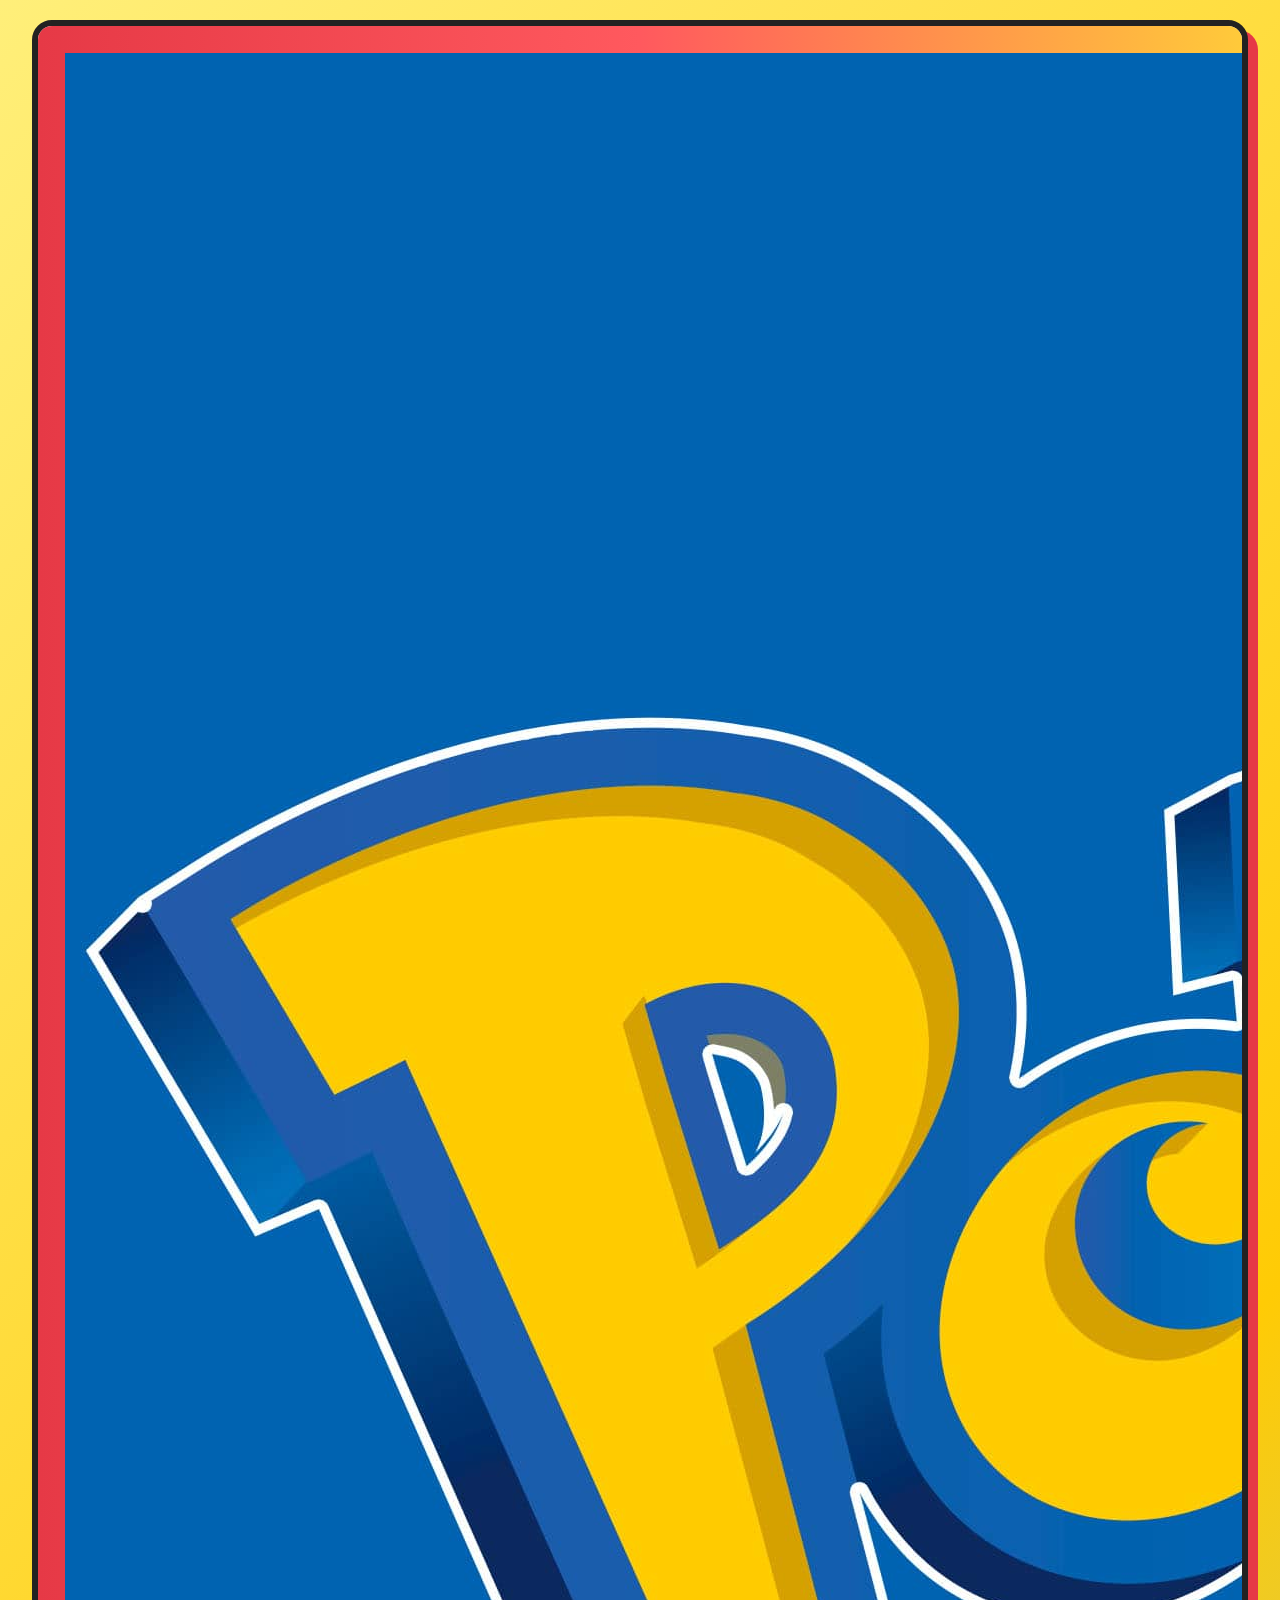
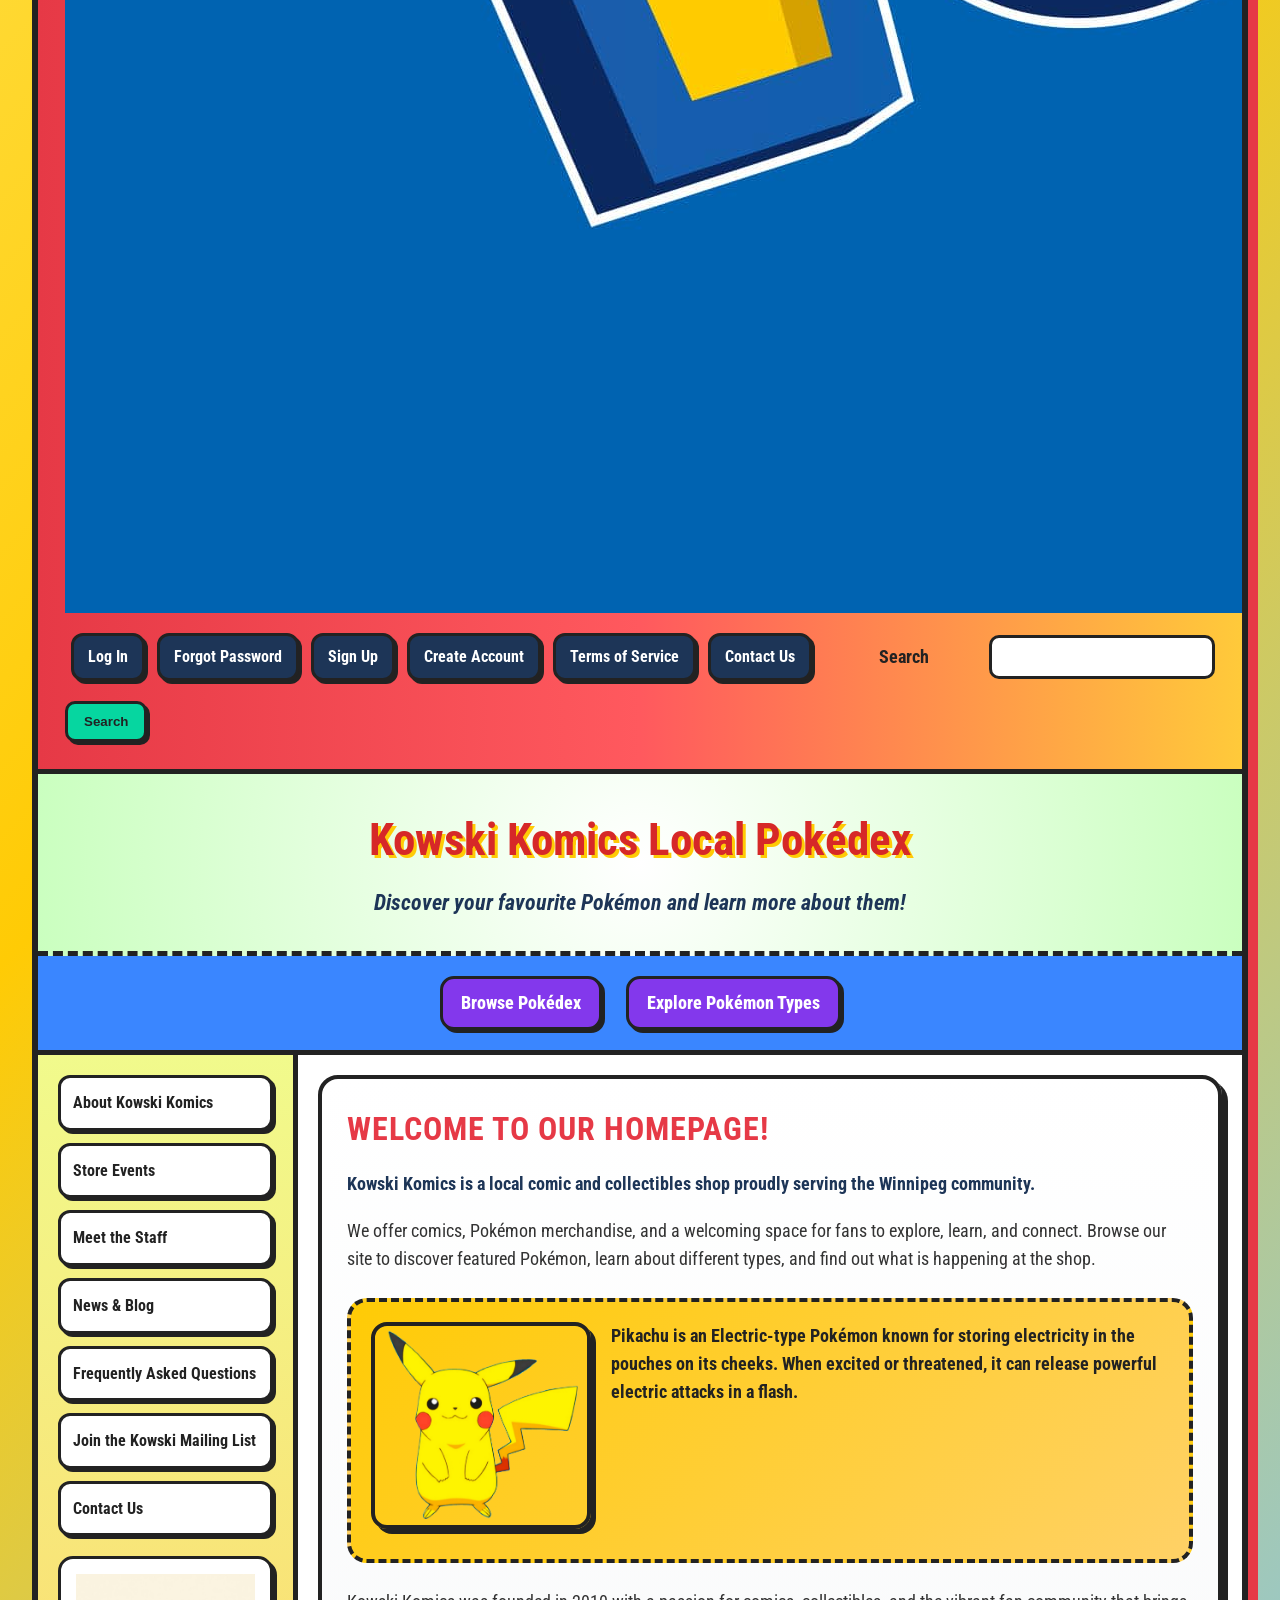
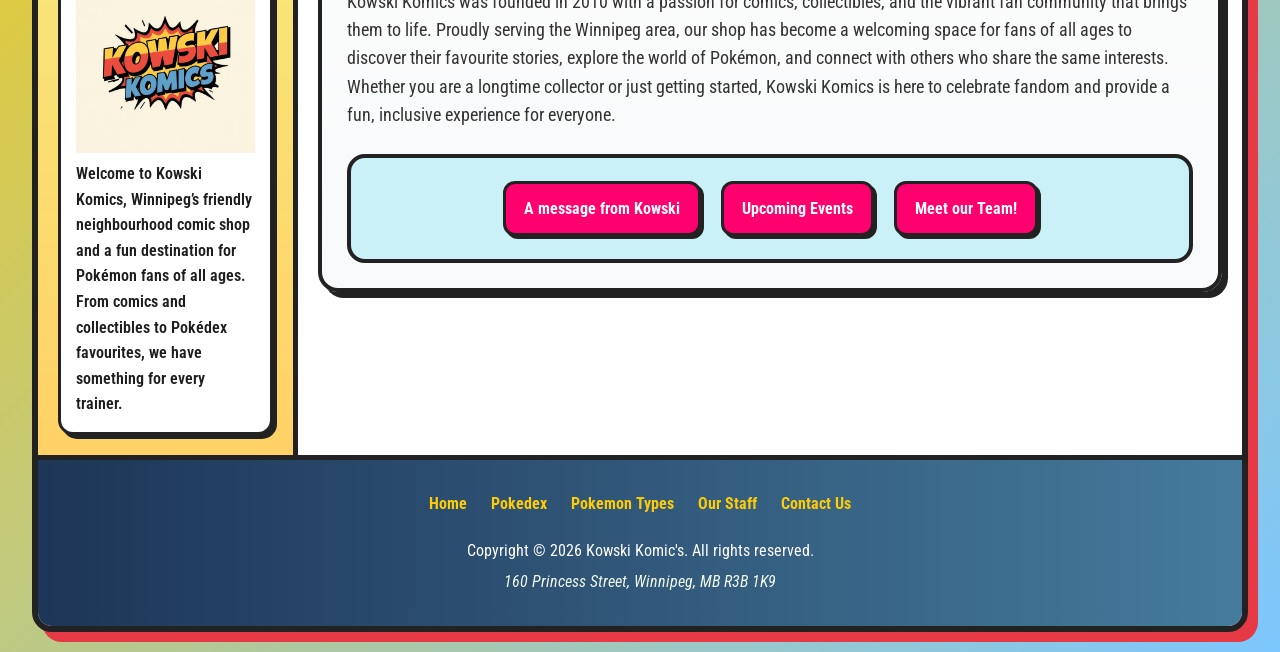
==== pokedex.html @ dafde454 "Edited index with better descriptive information. Minor adjustments on CSS, kept same layout. Create" ====
<!DOCTYPE html>
<html lang="en">
<head>
    <meta charset="UTF-8">
    <meta http-equiv="X-UA-Compatible" content="IE=edge">
    <meta name="viewport" content="width=device-width, initial-scale=1.0">
    <link rel="preconnect" href="https://fonts.googleapis.com">
    <link rel="preconnect" href="https://fonts.gstatic.com" crossorigin>
    <link href="https://fonts.googleapis.com/css2?family=Roboto+Condensed:ital,wght@0,100..900;1,100..900&display=swap" rel="stylesheet">
    <link rel="stylesheet" href="styles.css">
    <title>Kowski Komics Pokédex</title>
</head>
	<body>
		<main>
			<header>
				<img class="pokemonlogo" src="images/pokemonlogo.jpg" alt="Pokémon Logo">
			
				<nav aria-label="User Navigation">
					<ul>
						<li><a href="#">Log In</a></li>
						<li><a href="#">Forgot Password</a></li>
						<li><a href="#">Sign Up</a></li>
						<li><a href="#">Create Account</a></li>
						<li><a href="#">Terms of Service</a></li>
						<li><a href="#">Contact Us</a></li>
					</ul>
				</nav>

				<label for="search">Search</label>
				<input id="search" type="text">
				<button type="submit">Search</button>
			</header>

			<div id="mainheading">
				<h1>Kowski Komics Local Pokédex</h1>
				<h2><i>Discover your favourite Pokémon and learn more about them!</i></h2>
			</div>

			<div id="navrow">
				<nav aria-label="Main Navigation">
					<ul>
						<li><a href="#">Browse Pokédex</a></li>
						<li><a href="#">Explore Pokémon Types</a></li>
					</ul>
				</nav>
			</div>

			<aside>
				<nav aria-label="Sidebar Navigation">
					<ul>
						<li><a href="#">About Kowski Komics</a></li>
						<li><a href="#">Store Events</a></li>
						<li><a href="#">Meet the Staff</a></li>
						<li><a href="#">News & Blog</a></li>
						<li><a href="#">Frequently Asked Questions</a></li>
						<li><a href="#">Join the Kowski Mailing List</a></li>
						<li><a href="#">Contact Us</a></li>
					</ul>
				</nav>
				<p><img class="Kowskilogo" src="images/kowskilogo.jpg" alt="Kowski Logo">Welcome to Kowski Komics, Winnipeg’s 
					friendly neighbourhood comic shop and a fun destination for Pokémon fans of all ages. From comics and 
					collectibles to Pokédex favourites, we have something for every trainer.</p>
			</aside>
			
		<section>
			<article id="content">
  				<h3>Welcome to our homepage!</h3>
  				<p class="p1">Kowski Komics is a local comic and collectibles shop proudly serving the Winnipeg community.</p>
      			<p class="middle-paragraph">We offer comics, Pokémon merchandise, and a welcoming space for fans to explore, 
					learn, and connect. Browse our site to discover featured Pokémon, learn about different types, and find out 
					what is happening at the shop.</p>
      			
				<div id="imagecontent">
    				<img class="pikachu" src="images/pikachu.png" alt="Pikachu">
    				<p>Pikachu is an Electric-type Pokémon known for storing electricity in the pouches on its cheeks.
						When excited or threatened, it can release powerful electric attacks in a flash.</p>
    			</div>
				
				<p class="middle-paragraph">Kowski Komics was founded in 2010 with a passion for comics, collectibles, 
					and the vibrant fan community that brings them to life. Proudly serving the Winnipeg area, 
					our shop has become a welcoming space for fans of all ages to discover their favourite stories, 
					explore the world of Pokémon, and connect with others who share the same interests. 
					Whether you are a longtime collector or just getting started, Kowski Komics is here to celebrate 
					fandom and provide a fun, inclusive experience for everyone.</p>

    			<div id="middlelinks">
					<nav aria-label="Middle Navigation">
        				<ul>
          					<li><a href="#">A message from Kowski</a></li>
          					<li><a href="#">Upcoming Events</a></li>
          					<li><a href="#">Meet our Team!</a></li>
        				</ul>
      				</nav>
				</div>
			</article>

		</section>

			<footer>
				<nav aria-label="Footer Navigation">
					<ul>
						<li><a href="#">Home</a></li>
						<li><a href="#">Pokedex</a></li>
						<li><a href="#">Pokemon Types</a></li>
						<li><a href="#">Our Staff</a></li>
						<li><a href="#">Contact Us</a></li>
					</ul>
				</nav>
				<p>Copyright &copy; 2026 Kowski Komic's. All rights reserved.</p>
				<p class="p2">160 Princess Street, Winnipeg, MB R3B 1K9</p>
			</footer>
		</main>
	</body>
</html>
---- styles.css ----
* {
    margin: 0;
    padding: 0;
    box-sizing: border-box;
}

body {
    font-family: "Roboto Condensed", sans-serif;
    background: linear-gradient(135deg, #ffef7a, #ffcb05, #7cc7ff);
    color: #1d1d1d;
    line-height: 1.6;
    min-height: 100vh;
}

main {
    width: 95%;
    max-width: 1400px;
    margin: 20px auto;
    background-color: #fffdf5;
    border: 6px solid #222;
    border-radius: 20px;
    overflow: hidden;
    box-shadow: 10px 10px 0 #e63946;

    display: flex;
    flex-wrap: wrap;
}

header,
#mainheading,
#navrow,
footer {
    width: 100%;
}

header {
    display: flex;
    flex-wrap: wrap;
    align-items: center;
    justify-content: space-between;
    background: linear-gradient(90deg, #e63946, #ff595e, #ffca3a);
    padding: 20px;
    border-bottom: 5px solid #222;
    position: relative;
}

header > * {
    margin: 7px;
}

.Kowskilogo {
    width: 180px;
    max-width: 100%;
    transition: transform 0.4s ease;
}

.Kowskilogo:hover {
    transform: rotate(-5deg) scale(1.05);
}

header nav ul {
    list-style: none;
    font-size: 0;
}

header nav ul li {
    display: inline-block;
    margin: 6px;
    font-size: 1rem;
}

header nav a {
    display: inline-block;
    text-decoration: none;
    color: white;
    font-weight: 700;
    background-color: #1d3557;
    padding: 8px 14px;
    border: 3px solid #222;
    border-radius: 12px;
    box-shadow: 3px 3px 0 #222;
    transition: all 0.25s ease;
}

header nav a:hover {
    background-color: #457b9d;
    transform: translateY(-3px);
}

header label {
    font-weight: 700;
    font-size: 1.1rem;
    color: #222;
}

header input {
    padding: 10px;
    border: 3px solid #222;
    border-radius: 10px;
    min-width: 180px;
    font-size: 1rem;
    transition: all 0.25s ease;
}

header button {
    padding: 10px 16px;
    border: 3px solid #222;
    border-radius: 10px;
    background-color: #06d6a0;
    color: #222;
    font-weight: 700;
    cursor: pointer;
    box-shadow: 3px 3px 0 #222;
    transition: all 0.25s ease;
}

header button:hover {
    background-color: #00b894;
    transform: scale(1.05);
}

#mainheading {
    text-align: center;
    padding: 30px 20px;
    background: radial-gradient(circle, #ffffff, #caffbf);
    border-bottom: 5px dashed #222;
}

#mainheading h1 {
    font-size: 2.8rem;
    color: #d62828;
    text-shadow: 3px 3px 0 #ffcb05;
    margin-bottom: 10px;
    animation: bounceTitle 2.5s infinite;
}

#mainheading h2 {
    font-size: 1.4rem;
    color: #1d3557;
}

#navrow {
    background-color: #3a86ff;
    border-bottom: 5px solid #222;
    padding: 12px 0;
}

#navrow ul {
    list-style: none;
    text-align: center;
}

#navrow ul li {
    display: inline-block;
    margin: 8px 10px;
}

#navrow a {
    display: inline-block;
    text-decoration: none;
    color: white;
    font-weight: 800;
    font-size: 1.1rem;
    padding: 10px 18px;
    background-color: #8338ec;
    border: 3px solid #222;
    border-radius: 14px;
    box-shadow: 3px 3px 0 #222;
    transition: all 0.25s ease;
}

#navrow a:hover {
    background-color: #ff006e;
    transform: translateY(-4px) scale(1.05);
}

aside,
section {
    padding: 20px;
}

aside {
    width: 260px;
    background: linear-gradient(180deg, #f1fa8c, #ffd166);
    border-right: 5px solid #222;
}

section {
    width: calc(100% - 260px);
    background-color: #fff;
}

footer {
    text-align: center;
    background: linear-gradient(90deg, #1d3557, #457b9d);
    color: white;
    padding: 25px 15px;
    border-top: 5px solid #222;
}

aside nav ul {
    list-style: none;
    margin-bottom: 20px;
}

aside nav ul li {
    margin-bottom: 12px;
}

aside nav a {
    display: block;
    text-decoration: none;
    color: #222;
    font-weight: 700;
    background-color: #ffffff;
    padding: 12px;
    border: 3px solid #222;
    border-radius: 12px;
    box-shadow: 3px 3px 0 #222;
    transition: all 0.25s ease;
}

aside nav a:hover {
    background-color: #ffcb05;
    transform: translateX(6px);
}

aside p {
    margin-top: 20px;
    background-color: white;
    border: 3px solid #222;
    border-radius: 15px;
    padding: 15px;
    font-weight: 600;
    box-shadow: 4px 4px 0 #222;
}

#content {
    background: linear-gradient(180deg, #ffffff, #f8f9fa);
    border: 4px solid #222;
    border-radius: 20px;
    padding: 25px;
    box-shadow: 6px 6px 0 #222;
}

#content h3 {
    font-size: 2rem;
    color: #e63946;
    margin-bottom: 15px;
    text-transform: uppercase;
    letter-spacing: 1px;
}

.p1,
.middle-paragraph,
#imagecontent p {
    font-size: 1.1rem;
    margin-bottom: 18px;
}

.p1 {
    color: #1d3557;
    font-weight: 700;
}

.middle-paragraph {
    color: #333;
}

#imagecontent {
    padding: 20px;
    margin: 25px 0;
    background: linear-gradient(135deg, #ffcb05, #ffd166);
    border: 4px dashed #222;
    border-radius: 20px;
    animation: pulseBox 3s infinite;
    overflow: hidden;
}

.pikachu {
    width: 220px;
    max-width: 100%;
    border: 4px solid #222;
    border-radius: 16px;
    box-shadow: 5px 5px 0 #222;
    transition: transform 0.3s ease;
    float: left;
    margin-right: 20px;
    margin-bottom: 10px;
}

.pikachu:hover {
    transform: scale(1.07) rotate(2deg);
}

#imagecontent p {
    font-size: 1.1rem;
    font-weight: 700;
    color: #222;
}

#middlelinks {
    margin-top: 25px;
    padding: 15px;
    background-color: #caf0f8;
    border: 4px solid #222;
    border-radius: 18px;
}

#middlelinks ul {
    list-style: none;
    text-align: center;
}

#middlelinks ul li {
    display: inline-block;
    margin: 8px;
}

#middlelinks a {
    display: inline-block;
    text-decoration: none;
    color: white;
    background-color: #ff006e;
    padding: 12px 18px;
    border: 3px solid #222;
    border-radius: 12px;
    font-weight: 700;
    box-shadow: 3px 3px 0 #222;
    transition: all 0.25s ease;
}

#middlelinks a:hover {
    background-color: #8338ec;
    transform: translateY(-4px);
}

footer ul {
    list-style: none;
    margin-bottom: 15px;
}

footer ul li {
    display: inline-block;
    margin: 6px 10px;
}

footer a {
    text-decoration: none;
    color: #ffcb05;
    font-weight: 700;
    transition: color 0.2s ease;
}

footer a:hover {
    color: #ffffff;
}

footer p {
    margin: 6px 0;
    font-size: 1rem;
}

.p2 {
    font-style: italic;
    color: #f1faee;
}

@keyframes bounceTitle {
    0%, 100% {
        transform: translateY(0);
    }
    50% {
        transform: translateY(-6px);
    }
}

@keyframes pulseBox {
    0%, 100% {
        transform: scale(1);
        box-shadow: 0 0 0 rgba(0, 0, 0, 0);
    }
    50% {
        transform: scale(1.01);
        box-shadow: 0 0 18px rgba(255, 203, 5, 0.8);
    }
}

a {
    position: relative;
}

a::after {
    content: "";
    position: absolute;
    left: 50%;
    bottom: -3px;
    width: 0;
    height: 3px;
    background-color: #ffcb05;
    transition: all 0.3s ease;
    transform: translateX(-50%);
}

a:hover::after {
    width: 70%;
}

@media (max-width: 900px) {
    aside,
    section {
        width: 100%;
    }

    aside {
        border-right: none;
        border-bottom: 5px solid #222;
    }

    header {
        justify-content: center;
        text-align: center;
    }

    .pikachu {
        float: none;
        display: block;
        margin: 0 auto 15px auto;
    }

    #imagecontent {
        text-align: center;
    }

    #mainheading h1 {
        font-size: 2.2rem;
    }
}

@media (max-width: 600px) {
    header nav ul li,
    #navrow ul li,
    #middlelinks ul li,
    footer ul li {
        display: block;
        margin: 10px 0;
    }

    header input {
        width: 100%;
        max-width: 250px;
    }

    #mainheading h1 {
        font-size: 1.8rem;
    }

    #mainheading h2 {
        font-size: 1.1rem;
    }
}
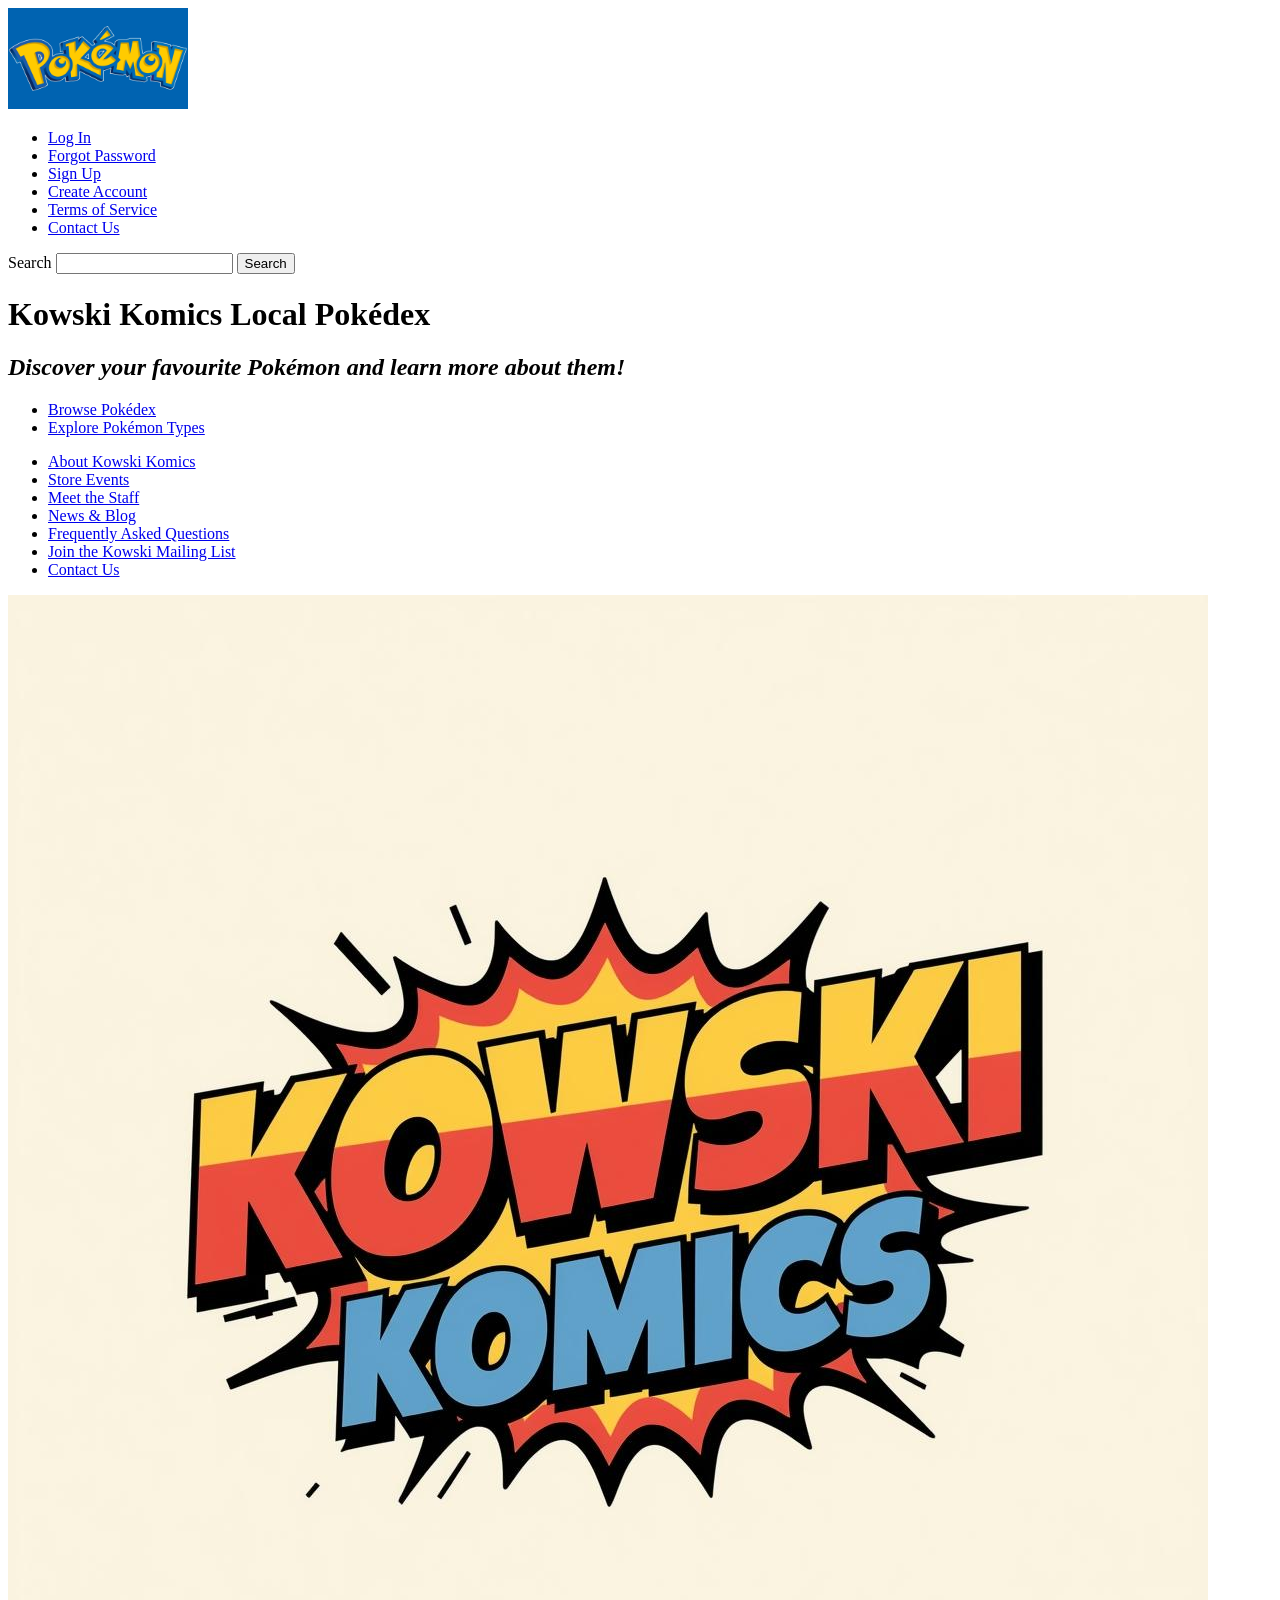
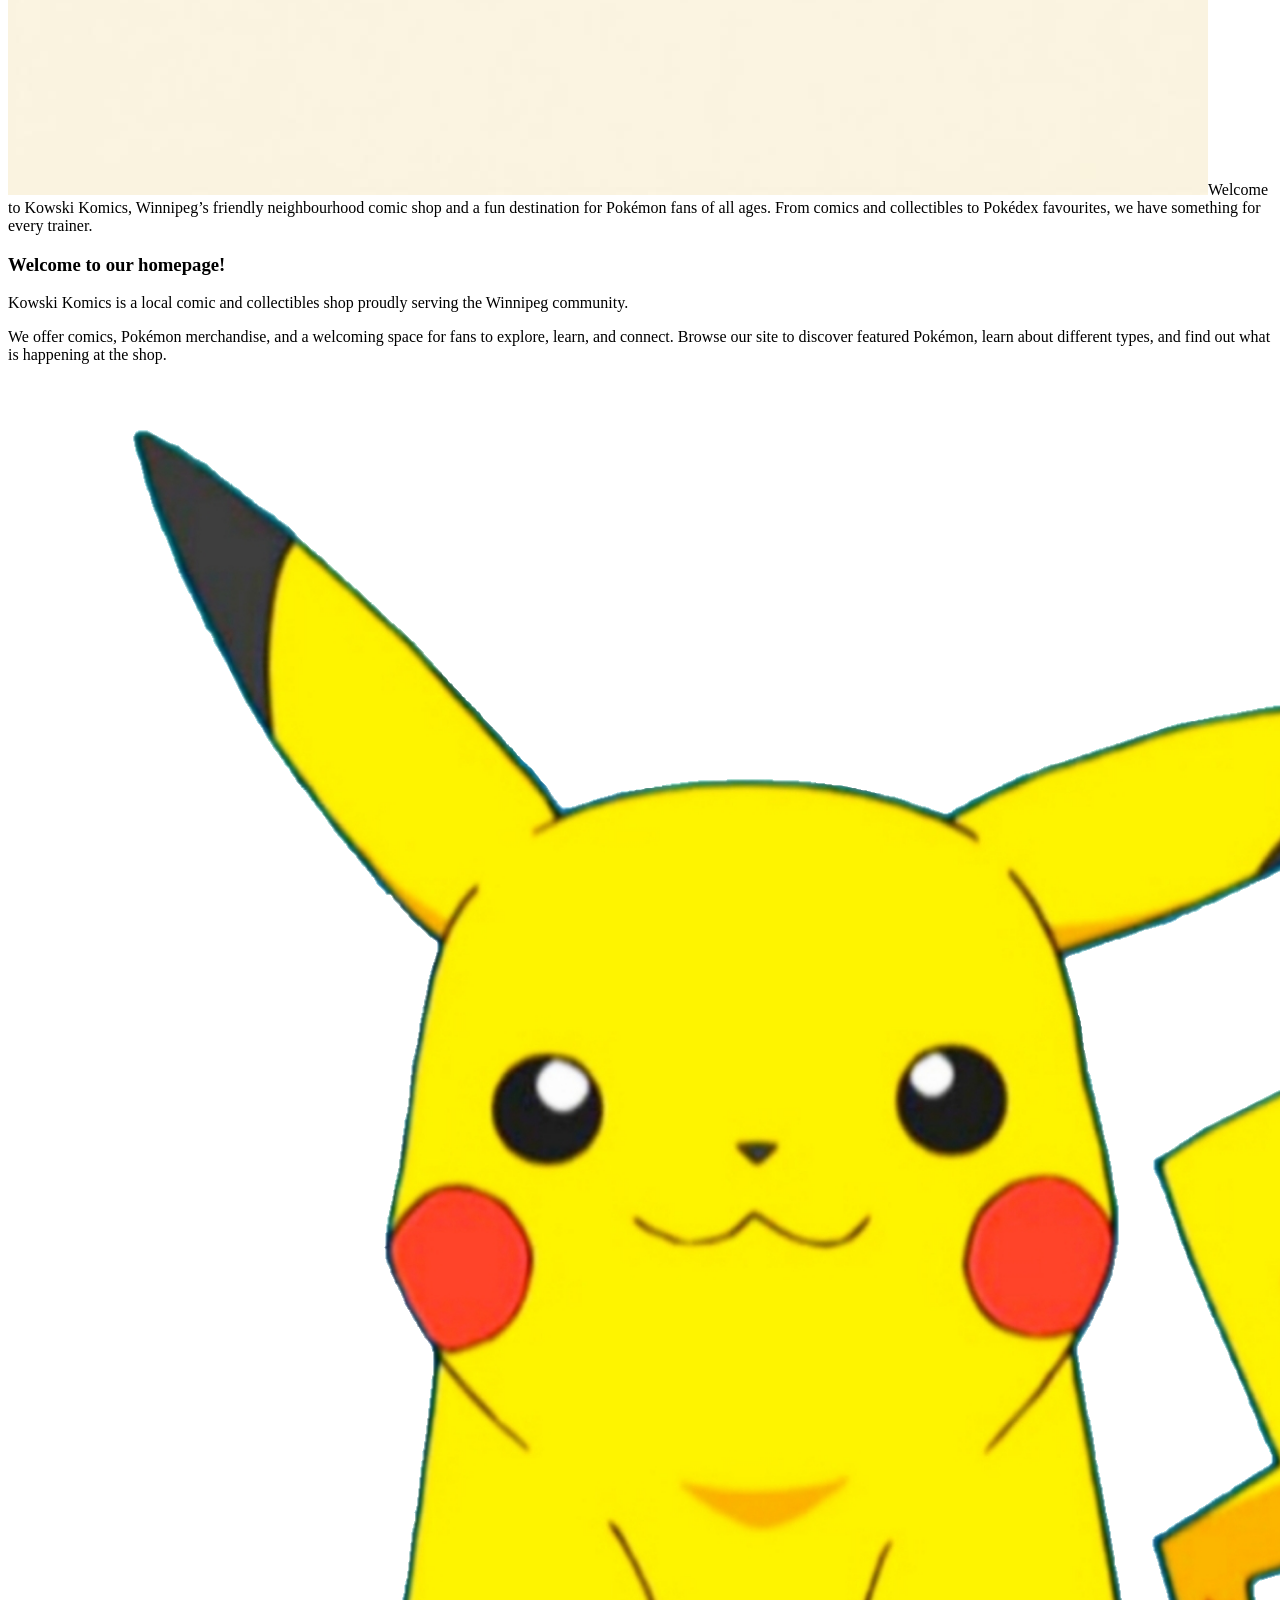
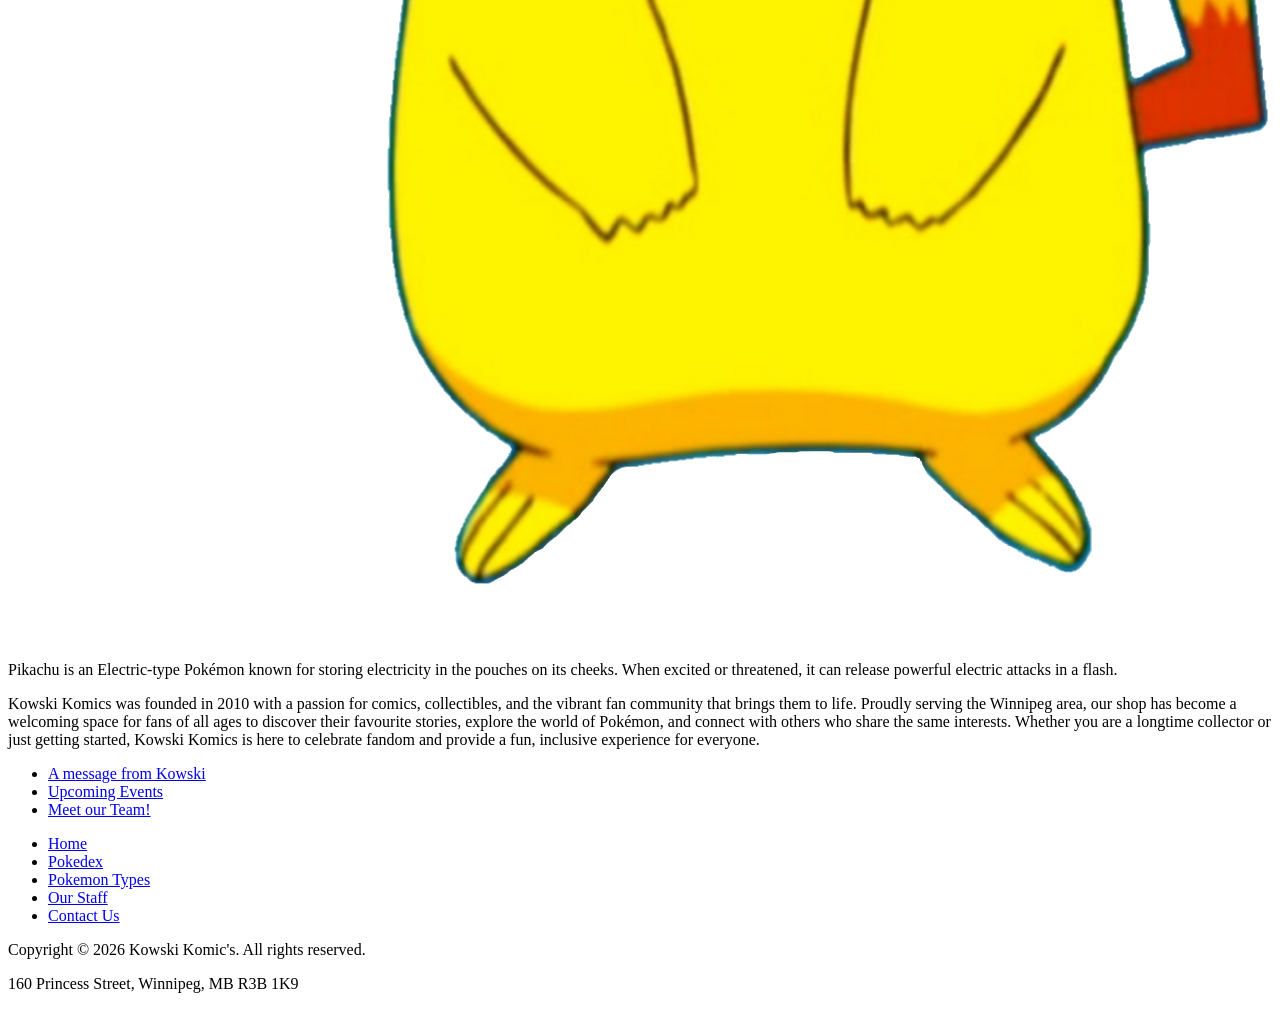
==== commit 6cbb0152: "Created second css file for pokemon theme" ====
--- a/pokedex.html
+++ b/pokedex.html
@@ -7,7 +7,7 @@
     <link rel="preconnect" href="https://fonts.googleapis.com">
     <link rel="preconnect" href="https://fonts.gstatic.com" crossorigin>
     <link href="https://fonts.googleapis.com/css2?family=Roboto+Condensed:ital,wght@0,100..900;1,100..900&display=swap" rel="stylesheet">
-    <link rel="stylesheet" href="styles.css">
+    <link rel="stylesheet" href="pokemon.css">
     <title>Kowski Komics Pokédex</title>
 </head>
 	<body>
--- a/pokemon.css
+++ b/pokemon.css
@@ -0,0 +1,11 @@
+/* styles.css - Main stylesheet for Pokémon */
+
+.pokemonlogo {
+    width: 180px;
+    max-width: 100%;
+    transition: transform 0.4s ease;
+}
+
+.pokemonlogo:hover {
+    transform: rotate(-5deg) scale(1.05);
+}
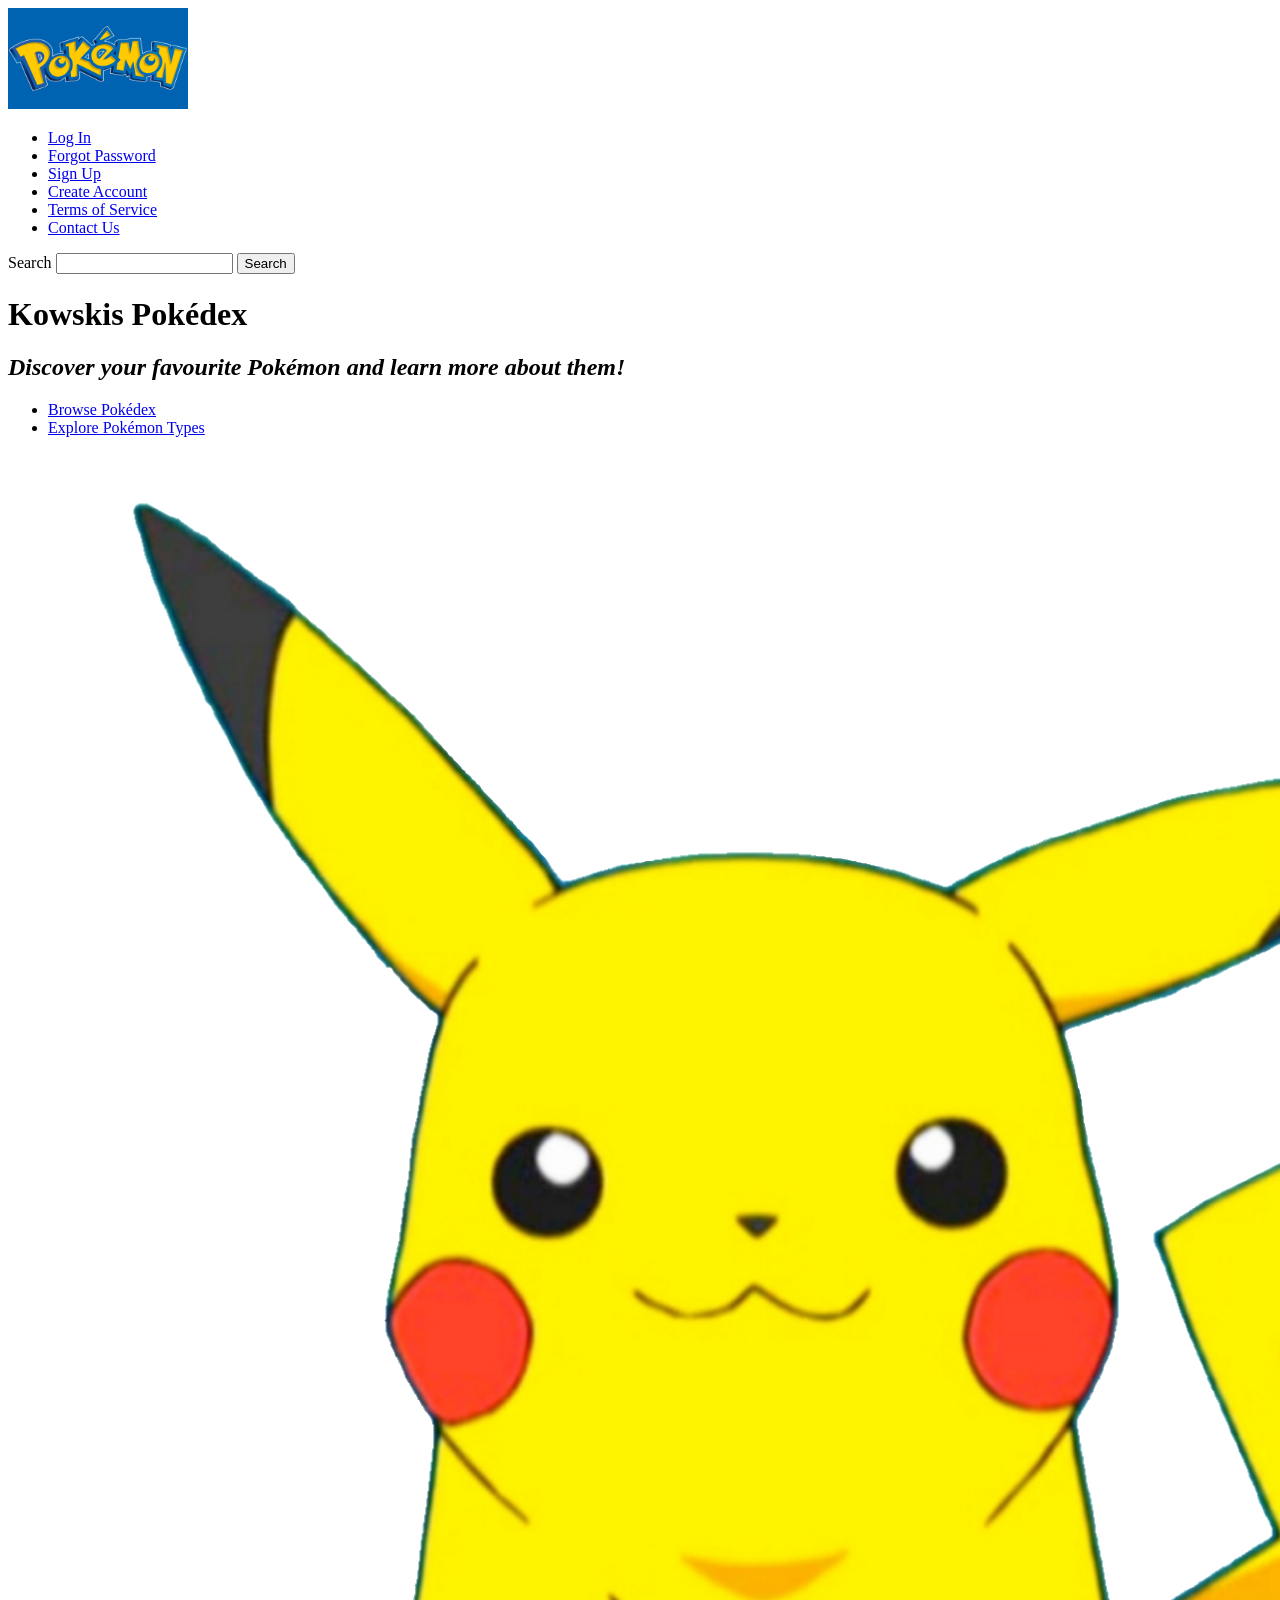
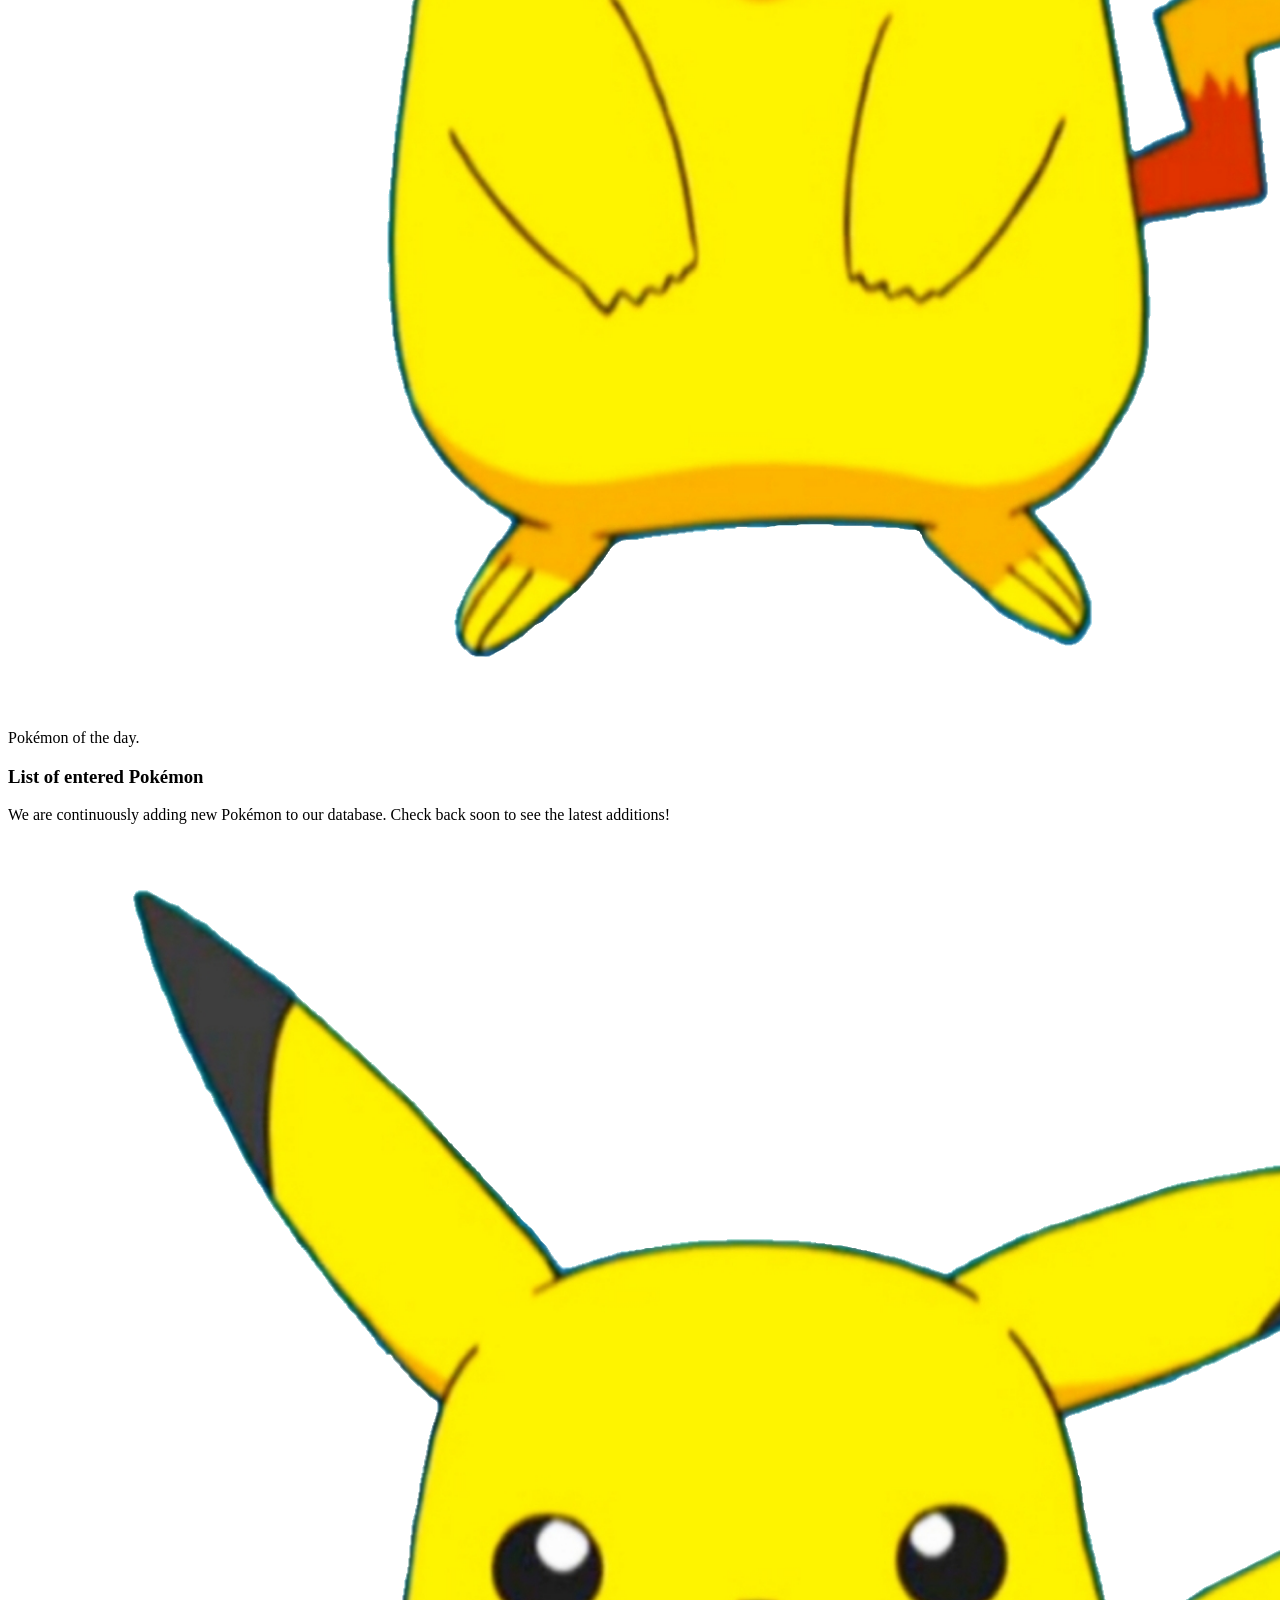
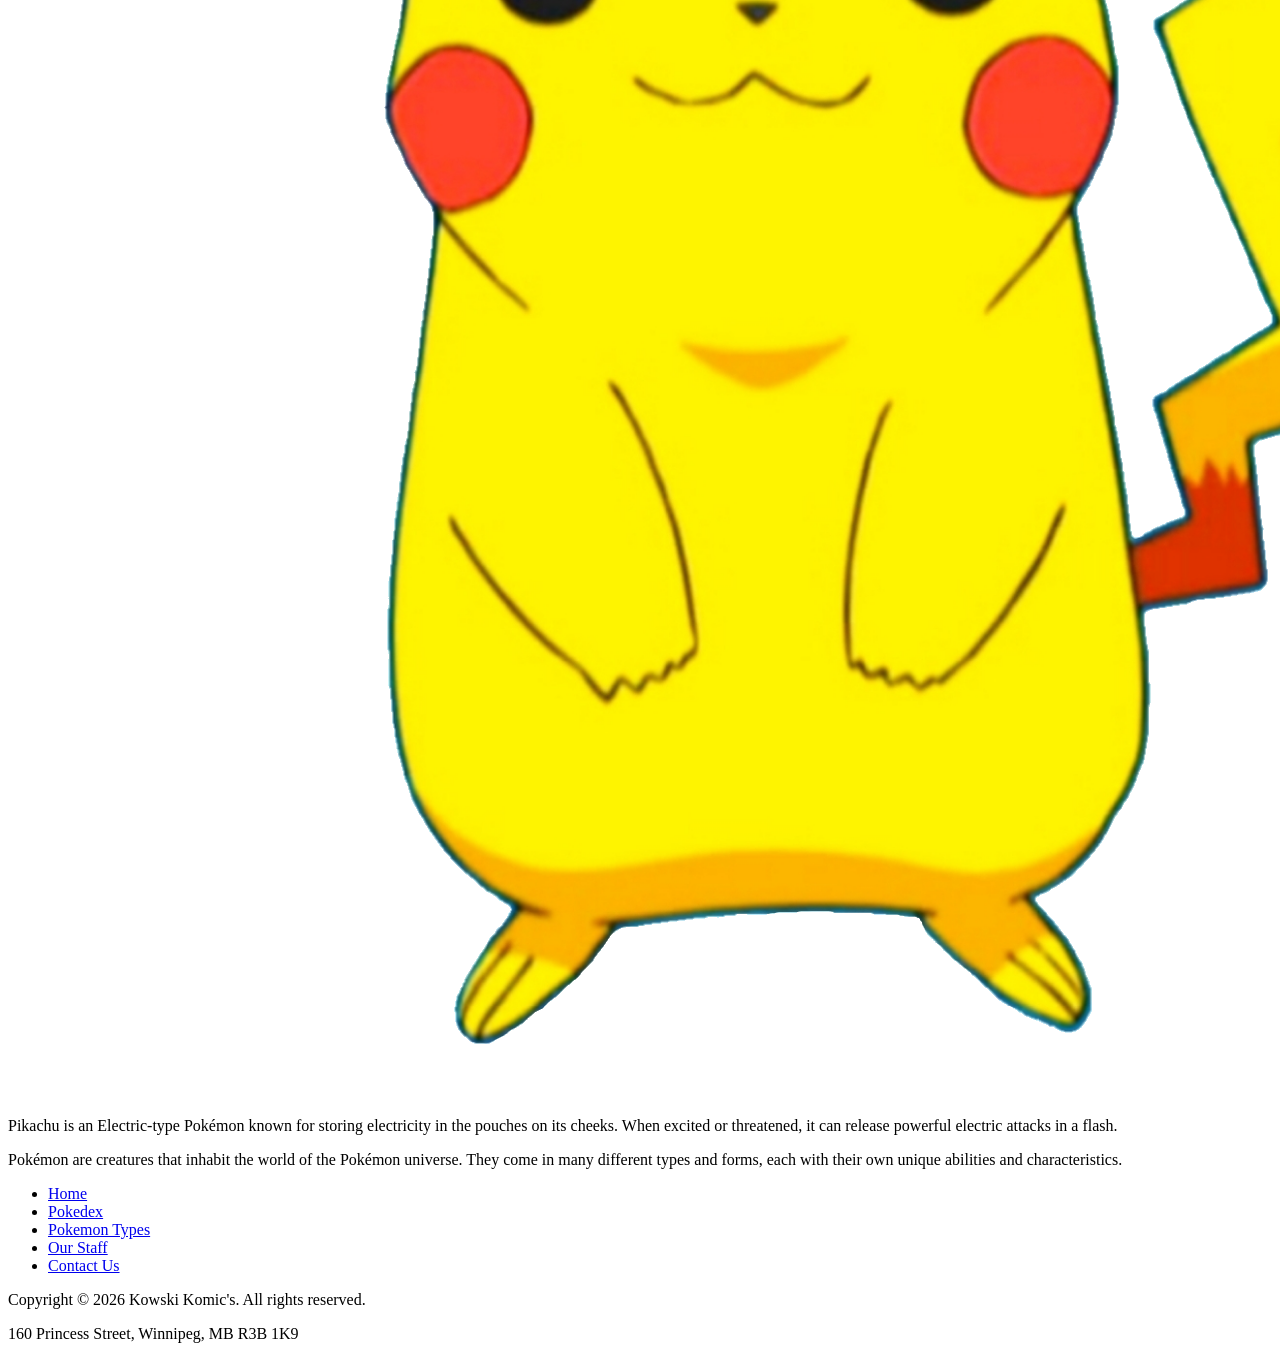
==== commit 8688ba63: "Edited pokemon and css html" ====
--- a/pokedex.html
+++ b/pokedex.html
@@ -32,7 +32,7 @@
 			</header>
 
 			<div id="mainheading">
-				<h1>Kowski Komics Local Pokédex</h1>
+				<h1>Kowskis Pokédex</h1>
 				<h2><i>Discover your favourite Pokémon and learn more about them!</i></h2>
 			</div>
 
@@ -47,53 +47,24 @@
 
 			<aside>
 				<nav aria-label="Sidebar Navigation">
-					<ul>
-						<li><a href="#">About Kowski Komics</a></li>
-						<li><a href="#">Store Events</a></li>
-						<li><a href="#">Meet the Staff</a></li>
-						<li><a href="#">News & Blog</a></li>
-						<li><a href="#">Frequently Asked Questions</a></li>
-						<li><a href="#">Join the Kowski Mailing List</a></li>
-						<li><a href="#">Contact Us</a></li>
-					</ul>
-				</nav>
-				<p><img class="Kowskilogo" src="images/kowskilogo.jpg" alt="Kowski Logo">Welcome to Kowski Komics, Winnipeg’s 
-					friendly neighbourhood comic shop and a fun destination for Pokémon fans of all ages. From comics and 
-					collectibles to Pokédex favourites, we have something for every trainer.</p>
+				<p><img class="pokemon" src="images/pikachu.png" alt="Pokémon of the day">Pokémon of the day.</p>
 			</aside>
 			
 		<section>
 			<article id="content">
-  				<h3>Welcome to our homepage!</h3>
-  				<p class="p1">Kowski Komics is a local comic and collectibles shop proudly serving the Winnipeg community.</p>
-      			<p class="middle-paragraph">We offer comics, Pokémon merchandise, and a welcoming space for fans to explore, 
-					learn, and connect. Browse our site to discover featured Pokémon, learn about different types, and find out 
-					what is happening at the shop.</p>
+  				<h3>List of entered Pokémon</h3>
+  				<p class="p1">We are continuously adding new Pokémon to our database. Check back soon to see the latest additions!</p>
+      			<p class="middle-paragraph"></p>
       			
 				<div id="imagecontent">
-    				<img class="pikachu" src="images/pikachu.png" alt="Pikachu">
+    				<img class="pokemon" src="images/pikachu.png" alt="Pikachu">
     				<p>Pikachu is an Electric-type Pokémon known for storing electricity in the pouches on its cheeks.
 						When excited or threatened, it can release powerful electric attacks in a flash.</p>
     			</div>
 				
-				<p class="middle-paragraph">Kowski Komics was founded in 2010 with a passion for comics, collectibles, 
-					and the vibrant fan community that brings them to life. Proudly serving the Winnipeg area, 
-					our shop has become a welcoming space for fans of all ages to discover their favourite stories, 
-					explore the world of Pokémon, and connect with others who share the same interests. 
-					Whether you are a longtime collector or just getting started, Kowski Komics is here to celebrate 
-					fandom and provide a fun, inclusive experience for everyone.</p>
-
-    			<div id="middlelinks">
-					<nav aria-label="Middle Navigation">
-        				<ul>
-          					<li><a href="#">A message from Kowski</a></li>
-          					<li><a href="#">Upcoming Events</a></li>
-          					<li><a href="#">Meet our Team!</a></li>
-        				</ul>
-      				</nav>
-				</div>
+				<p class="middle-paragraph">Pokémon are creatures that inhabit the world of the Pokémon universe. 
+                    They come in many different types and forms, each with their own unique abilities and characteristics.</p>
 			</article>
-
 		</section>
 
 			<footer>
--- a/pokemon.css
+++ b/pokemon.css
@@ -8,4 +8,10 @@
 
 .pokemonlogo:hover {
     transform: rotate(-5deg) scale(1.05);
+}
+
+.pokemon {
+    float: none;
+    display: block;
+    margin: 0 auto 15px auto;
 }
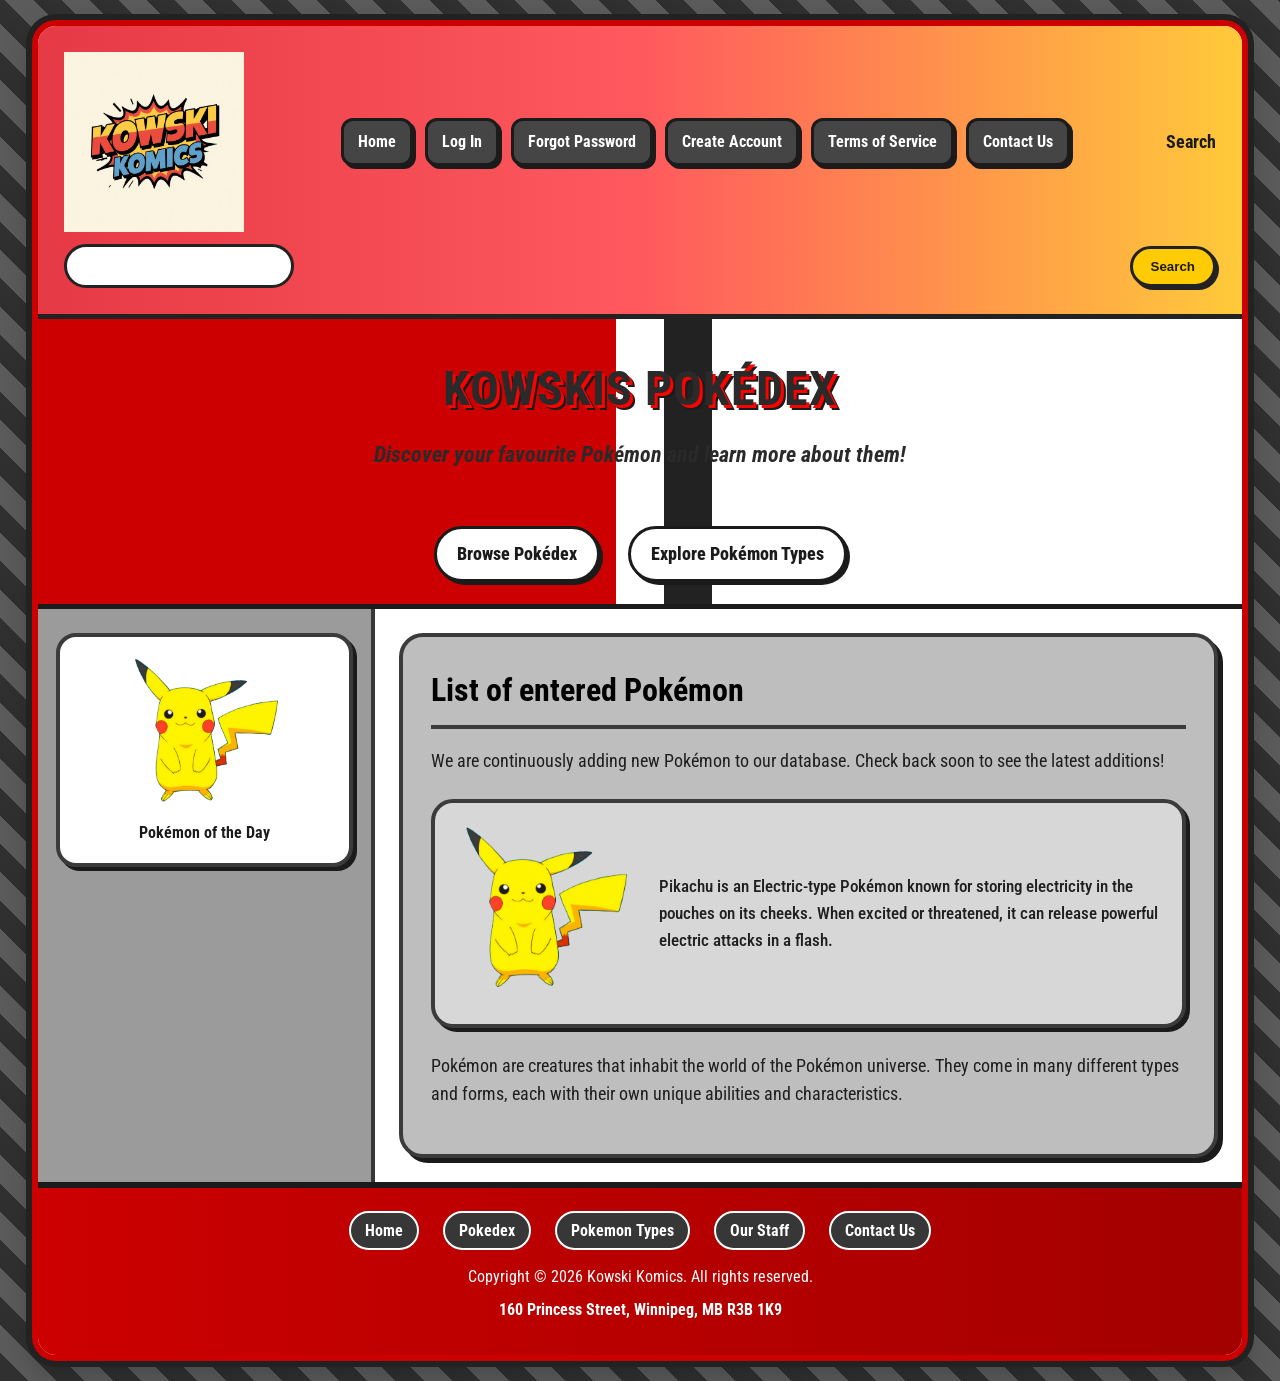
==== commit 638bbfd6: "Edited html and css." ====
--- a/pokedex.html
+++ b/pokedex.html
@@ -13,13 +13,13 @@
 	<body>
 		<main>
 			<header>
-				<img class="pokemonlogo" src="images/pokemonlogo.jpg" alt="Pokémon Logo">
+				<img class="Kowskilogo" src="images/kowskilogo.jpg" alt="Kowski Komics Logo">
 			
 				<nav aria-label="User Navigation">
 					<ul>
+						<li><a href="index.html">Home</a></li>
 						<li><a href="#">Log In</a></li>
 						<li><a href="#">Forgot Password</a></li>
-						<li><a href="#">Sign Up</a></li>
 						<li><a href="#">Create Account</a></li>
 						<li><a href="#">Terms of Service</a></li>
 						<li><a href="#">Contact Us</a></li>
@@ -45,27 +45,29 @@
 				</nav>
 			</div>
 
-			<aside>
-				<nav aria-label="Sidebar Navigation">
-				<p><img class="pokemon" src="images/pikachu.png" alt="Pokémon of the day">Pokémon of the day.</p>
-			</aside>
+            <aside>
+                <p>
+                    <img class="pokemon" src="images/pikachu.png" alt="Pokémon of the day">
+                    Pokémon of the Day
+                </p>
+            </aside>
 			
-		<section>
-			<article id="content">
-  				<h3>List of entered Pokémon</h3>
-  				<p class="p1">We are continuously adding new Pokémon to our database. Check back soon to see the latest additions!</p>
-      			<p class="middle-paragraph"></p>
-      			
-				<div id="imagecontent">
-    				<img class="pokemon" src="images/pikachu.png" alt="Pikachu">
-    				<p>Pikachu is an Electric-type Pokémon known for storing electricity in the pouches on its cheeks.
-						When excited or threatened, it can release powerful electric attacks in a flash.</p>
-    			</div>
-				
-				<p class="middle-paragraph">Pokémon are creatures that inhabit the world of the Pokémon universe. 
-                    They come in many different types and forms, each with their own unique abilities and characteristics.</p>
-			</article>
-		</section>
+            <section>
+                <article id="content">
+                    <h3>List of entered Pokémon</h3>
+                    <p class="p1">We are continuously adding new Pokémon to our database. Check back soon to see the latest additions!</p>
+                    <p class="middle-paragraph"></p>
+                    
+                    <div id="imagecontent">
+                        <img class="pokemon" src="images/pikachu.png" alt="Pikachu">
+                        <p>Pikachu is an Electric-type Pokémon known for storing electricity in the pouches on its cheeks.
+                            When excited or threatened, it can release powerful electric attacks in a flash.</p>
+                    </div>
+                    
+                    <p class="middle-paragraph">Pokémon are creatures that inhabit the world of the Pokémon universe. 
+                        They come in many different types and forms, each with their own unique abilities and characteristics.</p>
+                </article>
+            </section>
 
 			<footer>
 				<nav aria-label="Footer Navigation">
@@ -77,7 +79,7 @@
 						<li><a href="#">Contact Us</a></li>
 					</ul>
 				</nav>
-				<p>Copyright &copy; 2026 Kowski Komic's. All rights reserved.</p>
+				<p>Copyright &copy; 2026 Kowski Komics. All rights reserved.</p>
 				<p class="p2">160 Princess Street, Winnipeg, MB R3B 1K9</p>
 			</footer>
 		</main>
--- a/pokemon.css
+++ b/pokemon.css
@@ -1,17 +1,385 @@
-/* styles.css - Main stylesheet for Pokémon */
-
-.pokemonlogo {
+/* pokemon.css - Pokémon themed stylesheet */
+
+* {
+    margin: 0;
+    padding: 0;
+    box-sizing: border-box;
+}
+
+body {
+    font-family: "Roboto Condensed", sans-serif;
+    background-color: #5e5e5e;
+    background-image: repeating-linear-gradient(
+    45deg,
+    #2f2f2f,
+    #313131 20px,
+    #5b5b5b 20px,
+    #5b5b5b 40px
+    );
+    color: #1f1f1f;
+    line-height: 1.6;
+    min-height: 100vh;
+    padding: 20px 0;
+}
+
+main {
+    width: 95%;
+    max-width: 1400px;
+    margin: 0 auto;
+    background: #fff8dc;
+    border: 6px solid #cc0000;
+    border-radius: 24px;
+    overflow: hidden;
+    box-shadow: 0 0 0 6px #222, 0 12px 30px rgba(0, 0, 0, 0.25);
+    display: flex;
+    flex-wrap: wrap;
+}
+
+header,
+#mainheading,
+#navrow,
+footer {
+    width: 100%;
+}
+
+header {
+    display: flex;
+    flex-wrap: wrap;
+    align-items: center;
+    justify-content: space-between;
+    background: linear-gradient(90deg, #e63946, #ff595e, #ffca3a);
+    padding: 20px;
+    border-bottom: 5px solid #222;
+    position: relative;
+}
+
+header > * {
+    margin: 6px;
+}
+
+.Kowskilogo {
     width: 180px;
     max-width: 100%;
     transition: transform 0.4s ease;
 }
 
-.pokemonlogo:hover {
+.Kowskilogo:hover {
     transform: rotate(-5deg) scale(1.05);
 }
 
+header nav ul {
+    list-style: none;
+    font-size: 0;
+}
+
+header nav ul li {
+    display: inline-block;
+    margin: 6px;
+    font-size: 1rem;
+}
+
+header nav a {
+    display: inline-block;
+    text-decoration: none;
+    color: #ffffff;
+    font-weight: 700;
+    background: #454545;
+    padding: 8px 14px;
+    border: 3px solid #1b1b1b;
+    border-radius: 12px;
+    box-shadow: 3px 3px 0 #1b1b1b;
+    transition: all 0.25s ease;
+}
+
+header nav a:hover {
+    background: #fe222287;
+    transform: translateY(-3px);
+}
+
+header label {
+    font-weight: 700;
+    font-size: 1.1rem;
+    color: #1b1b1b;
+}
+
+header input {
+    padding: 10px 12px;
+    border: 3px solid #222;
+    border-radius: 999px;
+    min-width: 200px;
+    font-size: 1rem;
+    background-color: #fff;
+}
+
+header input:focus {
+    outline: none;
+    box-shadow: 0 0 0 4px rgba(255, 203, 5, 0.45);
+}
+
+header button {
+    padding: 10px 18px;
+    border: 3px solid #222;
+    border-radius: 999px;
+    background: #ffcb05;
+    color: #1b1b1b;
+    font-weight: 800;
+    cursor: pointer;
+    box-shadow: 3px 3px 0 #222;
+    transition: all 0.25s ease;
+}
+
+header button:hover {
+    background: #ffd84d;
+    transform: translateY(-2px);
+}
+
+#mainheading {
+    text-align: center;
+    padding: 32px 20px;
+    background: linear-gradient(to right, #cc0000 0%, #cc0000 48%, #ffffff 48%, #ffffff 52%, #222 52%, #222 56%, #ffffff 56%, #ffffff 100%);
+}
+
+#mainheading h1 {
+    font-size: 3rem;
+    color: #2a2a2a;
+    text-transform: uppercase;
+    letter-spacing: 1px;
+    text-shadow: 3px 3px 0 #fd0000, 5px 5px 0 #1b1b1b;
+    margin-bottom: 10px;
+}
+
+#mainheading h2 {
+    font-size: 1.35rem;
+    color: #2a2a2a;
+    font-weight: 700;
+}
+
+#navrow {
+    background: linear-gradient(to right, #cc0000 0%, #cc0000 48%, #ffffff 48%, #ffffff 52%, #222 52%, #222 56%, #ffffff 56%, #ffffff 100%);
+    border-bottom: 5px solid #1b1b1b;
+    padding: 14px 10px;
+}
+
+#navrow ul {
+    list-style: none;
+    text-align: center;
+}
+
+#navrow ul li {
+    display: inline-block;
+    margin: 8px 12px;
+}
+
+#navrow a {
+    display: inline-block;
+    text-decoration: none;
+    color: #1b1b1b;
+    background: #ffffff;
+    font-weight: 800;
+    font-size: 1.1rem;
+    padding: 11px 20px;
+    border: 3px solid #1b1b1b;
+    border-radius: 999px;
+    box-shadow: 3px 3px 0 #1b1b1b;
+    transition: all 0.25s ease;
+}
+
+#navrow a:hover {
+    background: #cc0000;
+    transform: scale(1.05);
+}
+
+aside {
+    width: 28%;
+    min-width: 240px;
+    background: #9b9b9b;
+    border-right: 4px solid #373737;
+    padding: 24px 18px;
+}
+
+section {
+    width: 72%;
+    min-width: 300px;
+    padding: 24px;
+    background: #ffffff;
+}
+
+aside p {
+    background: #ffffff;
+    border: 4px solid #3b3b3b;
+    border-radius: 20px;
+    padding: 18px;
+    text-align: center;
+    font-weight: 700;
+    color: #1b1b1b;
+    box-shadow: 4px 4px 0 #1b1b1b;
+}
+
+aside .pokemon {
+    width: 160px;
+    max-width: 100%;
+    display: block;
+    margin: 0 auto 14px auto;
+    transition: transform 0.35s ease;
+}
+
+aside .pokemon:hover {
+    transform: scale(1.08);
+}
+
+#content {
+    background: #bebebe;
+    border: 4px solid #3b3b3b;
+    border-radius: 24px;
+    padding: 28px;
+    box-shadow: 5px 5px 0 #1b1b1b;
+}
+
+#content h3 {
+    font-size: 2rem;
+    color: #000000;
+    margin-bottom: 18px;
+    border-bottom: 4px solid #3b3b3b;
+    padding-bottom: 8px;
+}
+
+.p1,
+.middle-paragraph {
+    font-size: 1.1rem;
+    margin-bottom: 18px;
+}
+
+#imagecontent {
+    display: flex;
+    align-items: center;
+    gap: 24px;
+    background: #d7d7d7;
+    border: 4px solid #3b3b3b;
+    border-radius: 22px;
+    padding: 20px;
+    margin: 24px 0;
+    box-shadow: 4px 4px 0 #1b1b1b;
+}
+
+#imagecontent .pokemon {
+    width: 180px;
+    max-width: 100%;
+    flex-shrink: 0;
+    display: block;
+    transition: transform 0.35s ease;
+}
+
+#imagecontent .pokemon:hover {
+    transform: scale(1.08) rotate(-3deg);
+}
+
+#imagecontent p {
+    font-size: 1.05rem;
+    font-weight: 500;
+}
+
 .pokemon {
-    float: none;
     display: block;
-    margin: 0 auto 15px auto;
+    margin: 0 auto 12px auto;
+    max-width: 100%;
+}
+
+footer {
+    background: linear-gradient(to right, #cc0000, #a30000);
+    color: #ffffff;
+    text-align: center;
+    padding: 24px 20px;
+    border-top: 6px solid #1b1b1b;
+}
+
+footer nav ul {
+    list-style: none;
+    margin-bottom: 14px;
+}
+
+footer nav ul li {
+    display: inline-block;
+    margin: 6px 10px;
+}
+
+footer nav a {
+    color: #ffffff;
+    text-decoration: none;
+    font-weight: 700;
+    background: #373737;
+    padding: 8px 14px;
+    border: 2px solid #ffffff;
+    border-radius: 999px;
+    transition: all 0.25s ease;
+}
+
+footer nav a:hover {
+    background: #cc0000;
+    color: #1b1b1b;
+}
+
+footer p {
+    margin: 8px 0;
+    font-size: 1rem;
+}
+
+.p2 {
+    font-weight: 700;
+}
+
+@media (max-width: 900px) {
+    aside,
+    section {
+        width: 100%;
+    }
+
+    aside {
+        border-right: none;
+        border-bottom: 4px solid #2a75bb;
+    }
+
+    #imagecontent {
+        flex-direction: column;
+        text-align: center;
+    }
+
+    #mainheading h1 {
+        font-size: 2.3rem;
+    }
+
+    #mainheading h2 {
+        font-size: 1.15rem;
+    }
+}
+
+@media (max-width: 600px) {
+    header {
+        justify-content: center;
+        text-align: center;
+    }
+
+    header input {
+        min-width: 140px;
+        width: 100%;
+        max-width: 260px;
+    }
+
+    #navrow ul li,
+    header nav ul li,
+    footer nav ul li {
+        display: block;
+        margin: 10px 0;
+    }
+
+    #content {
+        padding: 20px;
+    }
+
+    #content h3 {
+        font-size: 1.6rem;
+    }
+
+    #mainheading h1 {
+        font-size: 1.9rem;
+    }
 }
